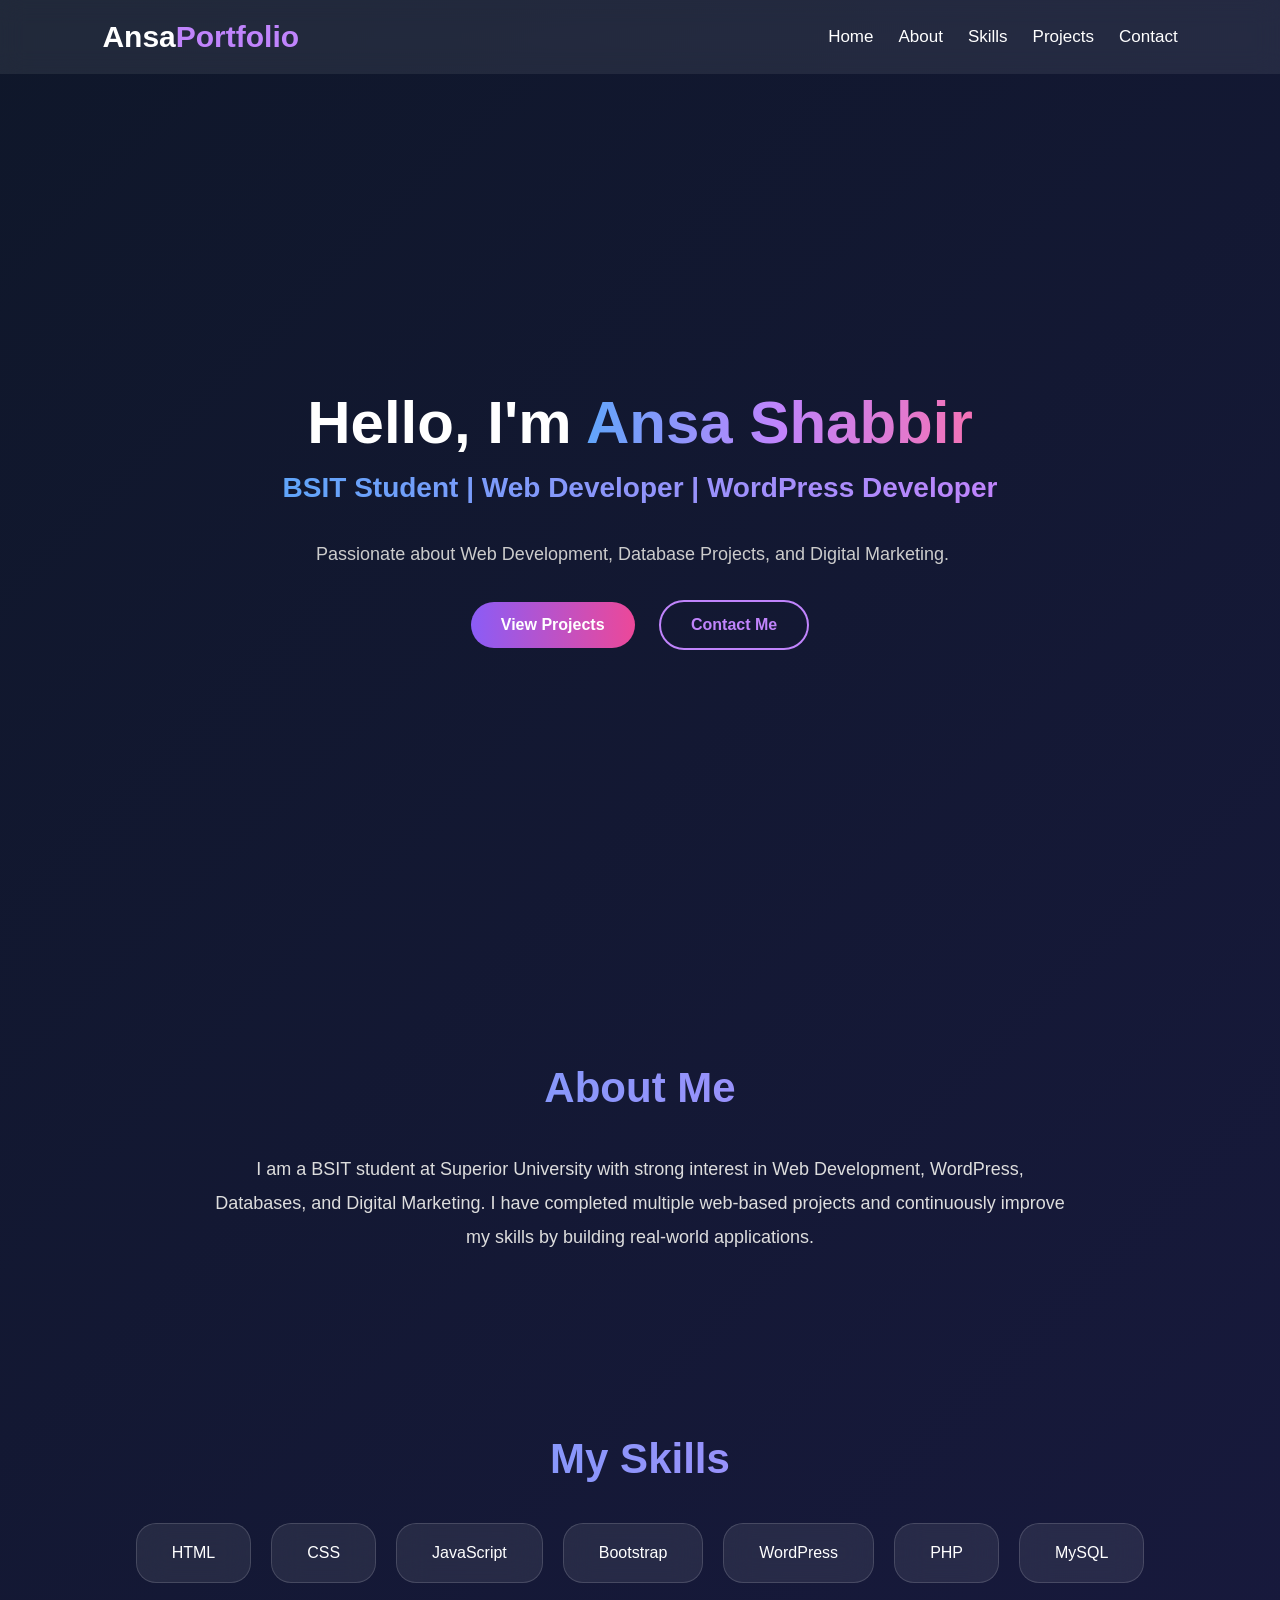
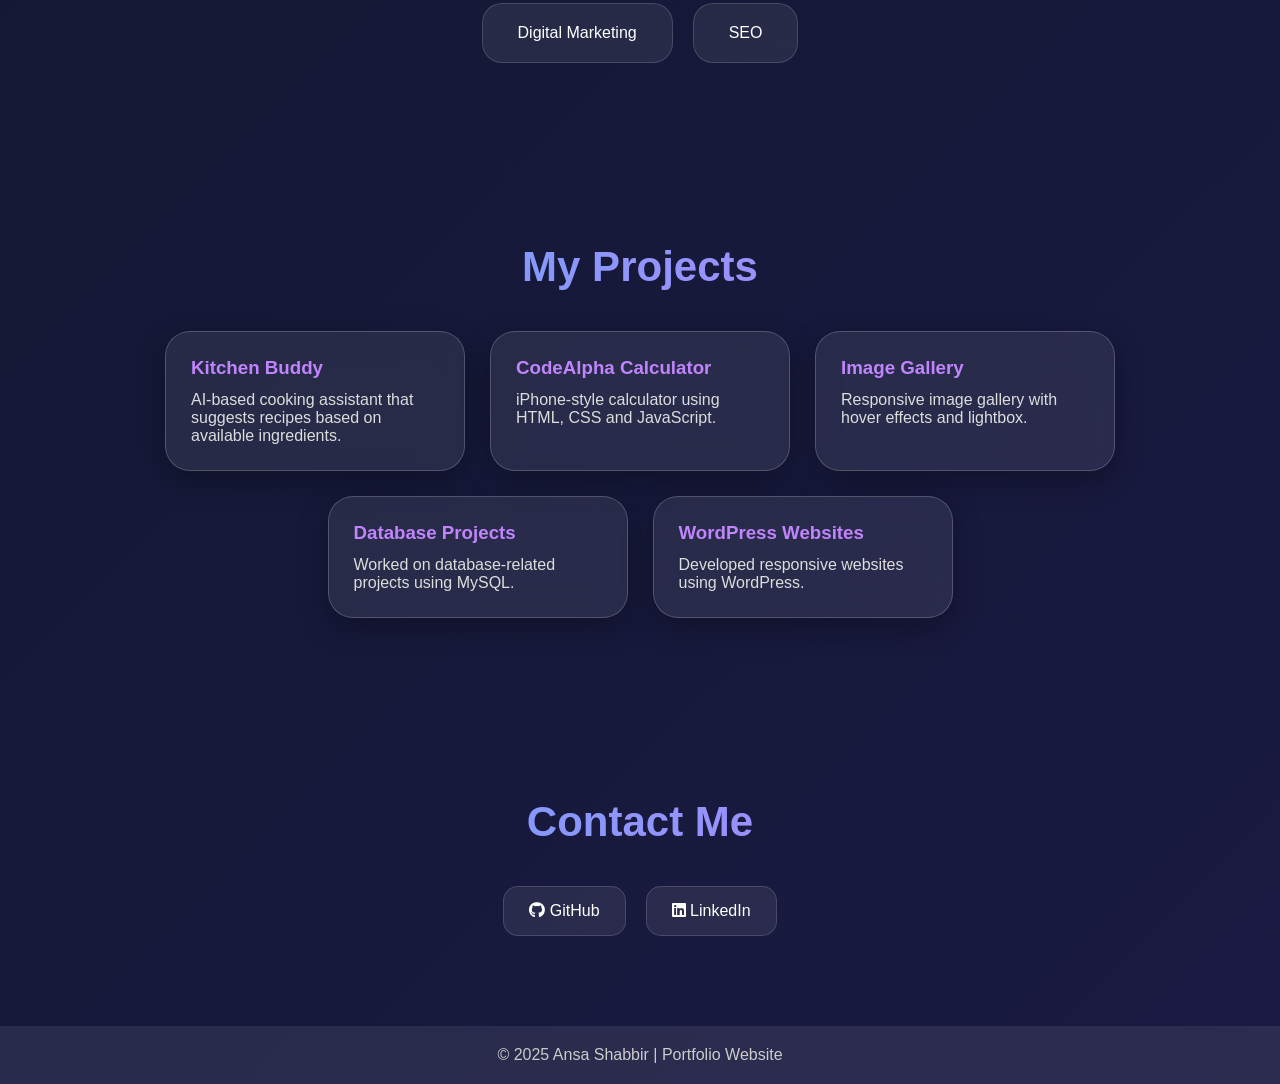
==== CodeAlpha_Portfolio/index.html @ b0d705e7 "Add files via upload" ====
<!DOCTYPE html>
<html lang="en">
<head>
    <meta charset="UTF-8">
    <meta name="viewport" content="width=device-width, initial-scale=1.0">
    <title>Ansa Shabbir | Portfolio</title>
    <link rel="stylesheet" href="style.css">
    <link href="https://cdnjs.cloudflare.com/ajax/libs/font-awesome/6.5.1/css/all.min.css" rel="stylesheet">
</head>
<body>

    <!-- Navbar -->
    <nav>
        <h2 class="logo">Ansa<span>Portfolio</span></h2>

        <ul>
            <li><a href="#home">Home</a></li>
            <li><a href="#about">About</a></li>
            <li><a href="#skills">Skills</a></li>
            <li><a href="#projects">Projects</a></li>
            <li><a href="#contact">Contact</a></li>
        </ul>
    </nav>

    <!-- Hero Section -->
    <section id="home" class="hero">
        <div class="hero-content">
            <h1>Hello, I'm <span>Ansa Shabbir</span></h1>
            <h2>BSIT Student | Web Developer | WordPress Developer</h2>
            <p>Passionate about Web Development, Database Projects, and Digital Marketing.</p>

            <div class="buttons">
                <a href="#projects" class="btn">View Projects</a>
                <a href="#contact" class="btn2">Contact Me</a>
            </div>
        </div>
    </section>

    <!-- About -->
    <section id="about" class="about">
        <h2>About Me</h2>
        <p>
            I am a BSIT student at Superior University with strong interest in 
            Web Development, WordPress, Databases, and Digital Marketing.
            I have completed multiple web-based projects and continuously improve 
            my skills by building real-world applications.
        </p>
    </section>

    <!-- Skills -->
    <section id="skills" class="skills">
        <h2>My Skills</h2>

        <div class="skill-box">
            <div class="card">HTML</div>
            <div class="card">CSS</div>
            <div class="card">JavaScript</div>
            <div class="card">Bootstrap</div>
            <div class="card">WordPress</div>
            <div class="card">PHP</div>
            <div class="card">MySQL</div>
            <div class="card">Digital Marketing</div>
            <div class="card">SEO</div>
        </div>
    </section>

    <!-- Projects -->
    <section id="projects" class="projects">
        <h2>My Projects</h2>

        <div class="project-container">

            <div class="project-card">
                <h3>Kitchen Buddy</h3>
                <p>AI-based cooking assistant that suggests recipes based on available ingredients.</p>
            </div>

            <div class="project-card">
                <h3>CodeAlpha Calculator</h3>
                <p>iPhone-style calculator using HTML, CSS and JavaScript.</p>
            </div>

            <div class="project-card">
                <h3>Image Gallery</h3>
                <p>Responsive image gallery with hover effects and lightbox.</p>
            </div>

            <div class="project-card">
                <h3>Database Projects</h3>
                <p>Worked on database-related projects using MySQL.</p>
            </div>

            <div class="project-card">
                <h3>WordPress Websites</h3>
                <p>Developed responsive websites using WordPress.</p>
            </div>

        </div>
    </section>

    <!-- Contact -->
    <section id="contact" class="contact">
        <h2>Contact Me</h2>

        <div class="social-links">
            <a href="https://github.com/Ansa90" target="_blank">
                <i class="fab fa-github"></i> GitHub
            </a>

            <a href="https://www.linkedin.com/in/ansa-shabbir" target="_blank">
                <i class="fab fa-linkedin"></i> LinkedIn
            </a>
        </div>
    </section>

    <footer>
        <p>© 2025 Ansa Shabbir | Portfolio Website</p>
    </footer>

    <script src="script.js"></script>
</body>
</html>
---- CodeAlpha_Portfolio/style.css ----
* {
    margin: 0;
    padding: 0;
    box-sizing: border-box;
    font-family: Arial, sans-serif;
    scroll-behavior: smooth;
}

body {
    background: linear-gradient(
        135deg,
        #0f172a,
        #1e1b4b,
        #312e81,
        #4c1d95
    );
    background-size: 400% 400%;
    animation: gradientBG 12s ease infinite;
    color: white;
}

/* Animated Background */
@keyframes gradientBG {
    0% {
        background-position: 0% 50%;
    }
    50% {
        background-position: 100% 50%;
    }
    100% {
        background-position: 0% 50%;
    }
}

/* Navbar */
nav {
    display: flex;
    justify-content: space-between;
    align-items: center;
    padding: 20px 8%;
    background: rgba(255,255,255,0.08);
    backdrop-filter: blur(12px);
    position: sticky;
    top: 0;
    z-index: 1000;
}

.logo {
    font-size: 30px;
    font-weight: bold;
    color: white;
}

.logo span {
    color: #c084fc;
}

nav ul {
    display: flex;
    list-style: none;
}

nav ul li {
    margin-left: 25px;
}

nav ul li a {
    color: white;
    text-decoration: none;
    transition: 0.3s;
    font-size: 17px;
}

nav ul li a:hover,
.active {
    color: #c084fc;
    font-weight: bold;
}

/* Hero Section */
.hero {
    height: 100vh;
    display: flex;
    justify-content: center;
    align-items: center;
    text-align: center;
    padding: 20px;
}

.hero-content h1 {
    font-size: 60px;
    margin-bottom: 15px;
}

.hero-content span {
    background: linear-gradient(
        to right,
        #60a5fa,
        #c084fc,
        #f472b6
    );
    -webkit-background-clip: text;
    -webkit-text-fill-color: transparent;
}

.hero-content h2 {
    margin-top: 10px;
    font-size: 28px;
    color: #ddd;
}

.hero-content p {
    margin: 20px 0;
    font-size: 18px;
    color: #ccc;
    max-width: 700px;
}

/* Buttons */
.buttons {
    margin-top: 25px;
}

.btn,
.btn2 {
    display: inline-block;
    padding: 14px 30px;
    margin: 10px;
    border-radius: 40px;
    text-decoration: none;
    transition: 0.4s;
    font-weight: bold;
}

.btn {
    background: linear-gradient(
        to right,
        #8b5cf6,
        #ec4899
    );
    color: white;
}

.btn:hover {
    transform: scale(1.08);
    box-shadow: 0 0 20px rgba(236,72,153,0.5);
}

.btn2 {
    border: 2px solid #c084fc;
    color: #c084fc;
}

.btn2:hover {
    background: #c084fc;
    color: white;
}

/* Sections */
section {
    padding: 90px 8%;
}

section h2 {
    text-align: center;
    font-size: 42px;
    margin-bottom: 40px;
    background: linear-gradient(
        to right,
        #60a5fa,
        #c084fc
    );
    -webkit-background-clip: text;
    -webkit-text-fill-color: transparent;
}

/* About */
.about p {
    text-align: center;
    max-width: 850px;
    margin: auto;
    line-height: 1.9;
    color: #ddd;
    font-size: 18px;
}

/* Skills */
.skill-box {
    display: flex;
    justify-content: center;
    flex-wrap: wrap;
    gap: 20px;
}

.card {
    background: rgba(255,255,255,0.08);
    backdrop-filter: blur(15px);
    padding: 20px 35px;
    border-radius: 20px;
    transition: 0.4s;
    cursor: pointer;
    border: 1px solid rgba(255,255,255,0.15);
}

.card:hover {
    transform: translateY(-10px);
    background: rgba(192,132,252,0.25);
}

/* Projects */
.project-container {
    display: flex;
    justify-content: center;
    flex-wrap: wrap;
    gap: 25px;
}

.project-card {
    background: rgba(255,255,255,0.08);
    backdrop-filter: blur(15px);
    width: 300px;
    padding: 25px;
    border-radius: 25px;
    transition: 0.4s;
    border: 1px solid rgba(255,255,255,0.2);
    box-shadow: 0 10px 30px rgba(0,0,0,0.3);
}

.project-card:hover {
    transform: translateY(-12px) scale(1.03);
}

.project-card h3 {
    color: #c084fc;
    margin-bottom: 12px;
}

.project-card p {
    color: #ddd;
}

/* Contact */
.social-links {
    display: flex;
    justify-content: center;
    gap: 20px;
    flex-wrap: wrap;
}

.social-links a {
    text-decoration: none;
    color: white;
    background: rgba(255,255,255,0.08);
    padding: 15px 25px;
    border-radius: 15px;
    transition: 0.3s;
    border: 1px solid rgba(255,255,255,0.15);
}

.social-links a:hover {
    background: #8b5cf6;
    transform: scale(1.05);
}

/* Footer */
footer {
    text-align: center;
    padding: 20px;
    background: rgba(255,255,255,0.08);
    color: #ccc;
}

/* Mobile Responsive */
@media(max-width:768px) {

    nav {
        flex-direction: column;
    }

    nav ul {
        margin-top: 15px;
        flex-wrap: wrap;
        justify-content: center;
    }

    .hero-content h1 {
        font-size: 40px;
    }

    .hero-content h2 {
        font-size: 22px;
    }

    section h2 {
        font-size: 32px;
    }

    .project-card {
        width: 100%;
    }
}
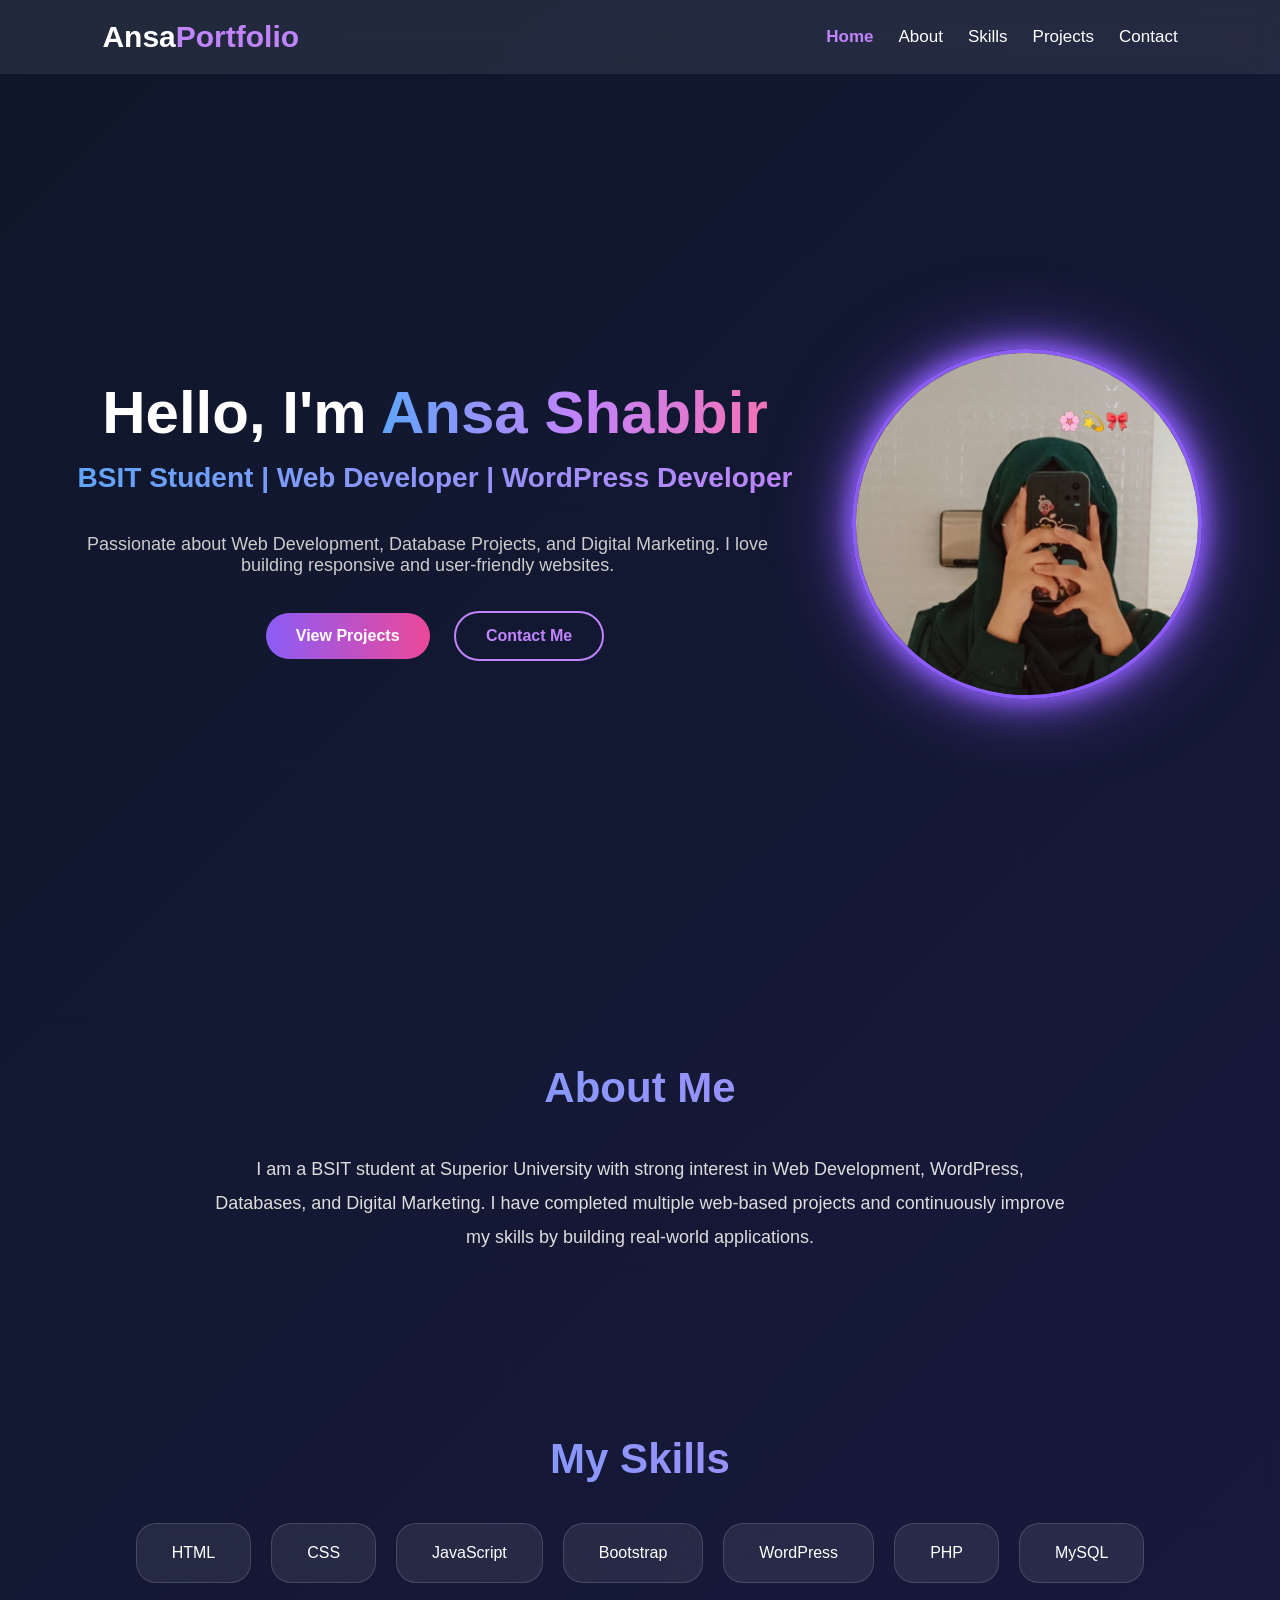
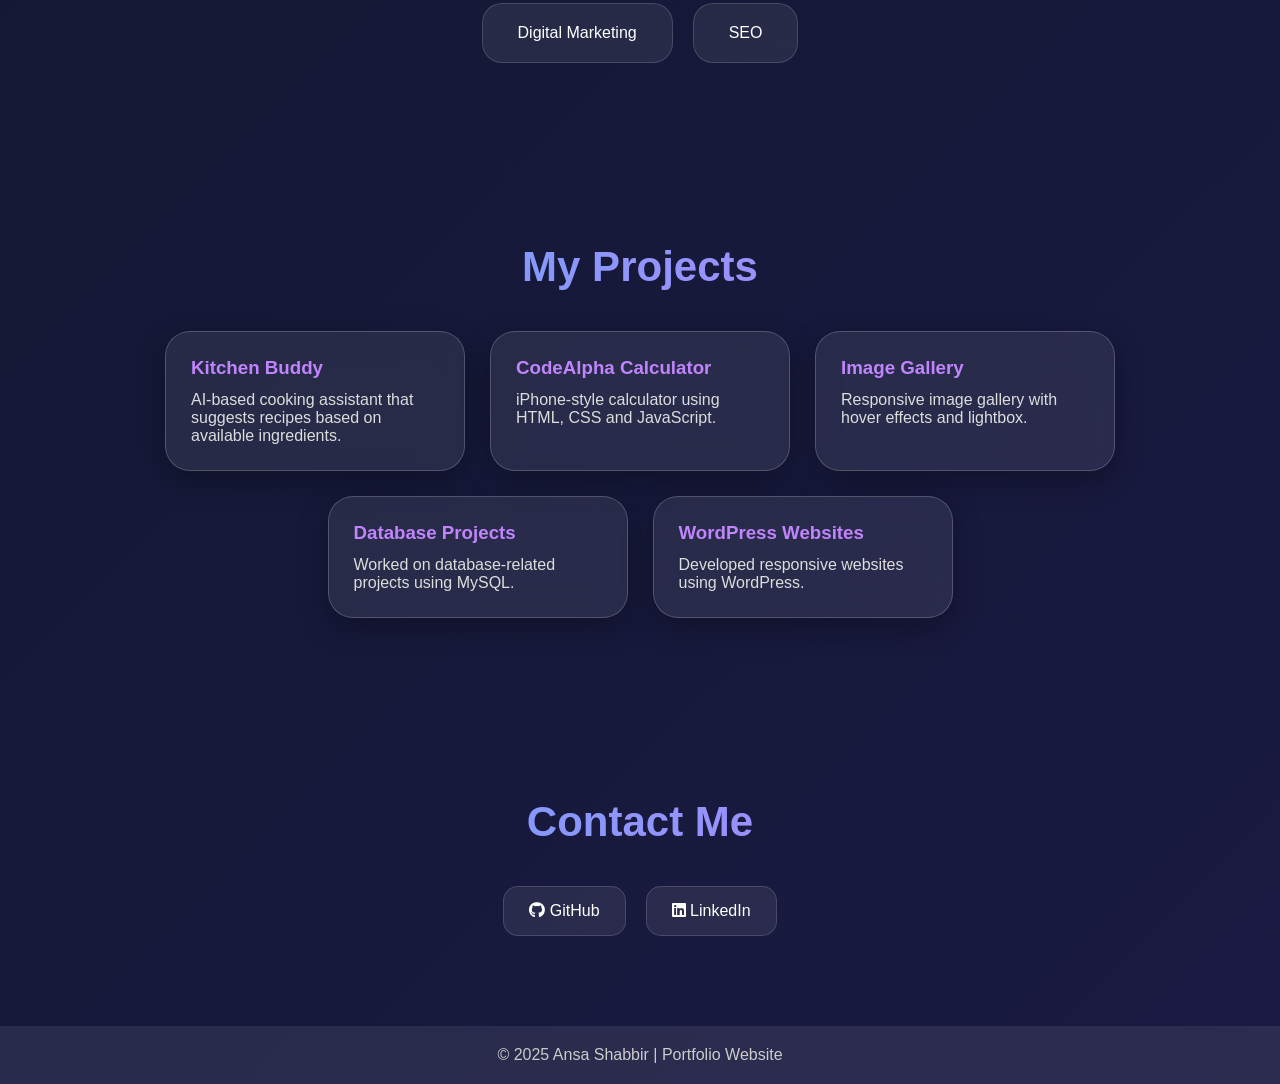
==== commit e8f368d3: "Add files via upload" ====
--- a/CodeAlpha_Portfolio/index.html
+++ b/CodeAlpha_Portfolio/index.html
@@ -24,17 +24,44 @@
 
     <!-- Hero Section -->
     <section id="home" class="hero">
+
+    <div class="hero-container">
+
+        <!-- Left Content -->
         <div class="hero-content">
             <h1>Hello, I'm <span>Ansa Shabbir</span></h1>
-            <h2>BSIT Student | Web Developer | WordPress Developer</h2>
-            <p>Passionate about Web Development, Database Projects, and Digital Marketing.</p>
+
+            <h2>
+                BSIT Student | Web Developer |
+                WordPress Developer
+            </h2>
+
+            <p>
+                Passionate about Web Development,
+                Database Projects, and Digital Marketing.
+                I love building responsive and
+                user-friendly websites.
+            </p>
 
             <div class="buttons">
-                <a href="#projects" class="btn">View Projects</a>
-                <a href="#contact" class="btn2">Contact Me</a>
+                <a href="#projects" class="btn">
+                    View Projects
+                </a>
+
+                <a href="#contact" class="btn2">
+                    Contact Me
+                </a>
             </div>
         </div>
-    </section>
+
+        <!-- Right Image -->
+        <div class="profile-image">
+            <img src="Profile3.jpeg" alt="Profile Image">
+        </div>
+
+    </div>
+
+</section>
 
     <!-- About -->
     <section id="about" class="about">
--- a/CodeAlpha_Portfolio/style.css
+++ b/CodeAlpha_Portfolio/style.css
@@ -298,4 +298,50 @@
     .project-card {
         width: 100%;
     }
+}
+/* Hero Layout */
+.hero-container {
+    display: flex;
+    justify-content: space-between;
+    align-items: center;
+    gap: 60px;
+    flex-wrap: wrap;
+}
+
+/* Profile Image */
+.profile-image {
+    flex: 1;
+    display: flex;
+    justify-content: center;
+}
+
+.profile-image img {
+    width: 350px;
+    height: 350px;
+    object-fit: cover;
+    border-radius: 50%;
+    border: 4px solid #8b5cf6;
+    box-shadow:
+    0 0 20px #8b5cf6,
+    0 0 40px #8b5cf6,
+    0 0 80px rgba(139,92,246,.6);
+    transition: 0.4s;
+}
+
+.profile-image img:hover {
+    transform: scale(1.05);
+}
+
+/* Mobile */
+@media(max-width:768px){
+
+    .hero-container {
+        flex-direction: column-reverse;
+        text-align: center;
+    }
+
+    .profile-image img {
+        width: 250px;
+        height: 250px;
+    }
 }
